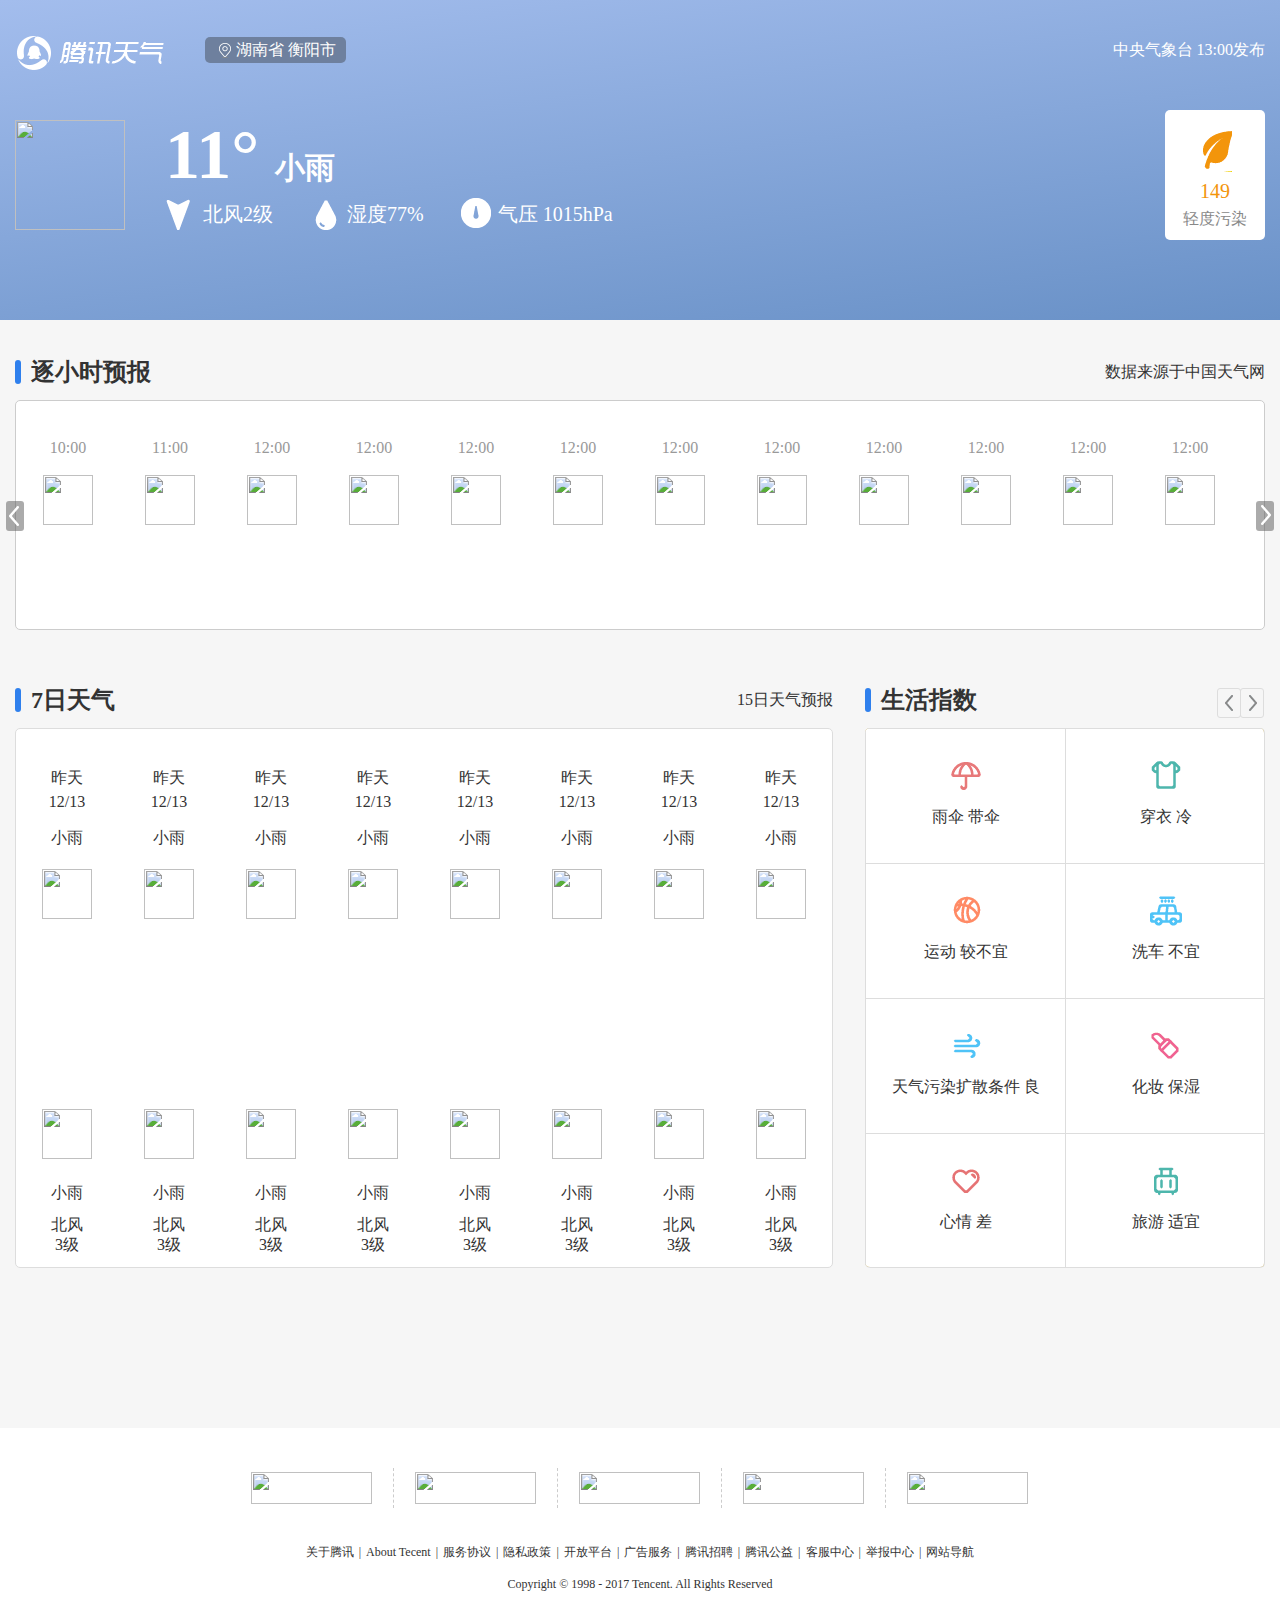
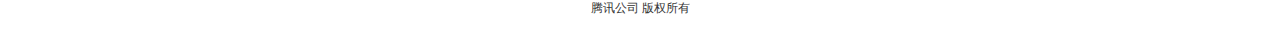
==== index.html @ 6a56a001 "pages" ====
<!DOCTYPE html>
<html lang="en">
<head>
	<meta charset="UTF-8">
	<meta name="viewport" content="width=device-width, initial-scale=1.0, maximum-scale=1.0,minimum-scale=1.0,user-scalable=0" />
	<title>腾讯天气</title>
	<link rel="stylesheet" href="./tecentWeather/css/init.css">
	<link rel="stylesheet" href="./tecentWeather/css/header.css">
	<link rel="stylesheet" href="./tecentWeather/css/container.css">
	<link rel="stylesheet" href="./tecentWeather/css/footer.css">
</head>
<body>
	<div class="header">
		<div class="title">
			<div class="top">
				<h1></h1>
				<!-- 搜索区域 -->
				<div class="search">  
					<i class="local-btn"></i>
					<span class="pro-city-c">湖南省 衡阳市</span>
					<div class="hidden">
						<div class="search-bar">
							<i class="search-btn"></i>
							<input type="text" placeholder="搜索地区/景点">
						</div>
						<div class="more-city">
							<div class="l-m-city">
								<p class="location">衡阳市 <i class="location-btn"></i></p>
								<ul class="hot-city clearfix">
									<li><a href="#" data-province="北京">北京</a></li>
									<li><a href="#" data-province="上海">上海</a></li>
									<li><a href="#" data-province="广东">广州</a></li>
									<li><a href="#" data-province="广东">深圳</a></li>
									<li><a href="#" data-province="天津">天津</a></li>
									<li><a href="#" data-province="陕西">西安</a></li>
									<li><a href="#" data-province="湖北">武汉</a></li>
									<li><a href="#" data-province="四川">成都</a></li>
									<li><a href="#" data-province="河北">石家庄</a></li>
									<li><a href="#" data-province="河南">郑州</a></li>
									<li><a href="#" data-province="黑龙江">哈尔滨</a></li>
									<li><a href="#" data-province="山西">太原</a></li>
									<li><a href="#" data-province="新疆">乌鲁木齐</a></li>
									<li><a href="#" data-province="山东">济南</a></li>
									<li><a href="#" data-province="福建">福州</a></li>
									<li><a href="#" data-province="西藏">日喀则</a></li>
									<li><a href="#" data-province="福建">厦门</a></li>
									<li><a href="#" data-province="山东">青岛</a></li>
									<li><a href="#" data-province="江苏">扬州</a></li>
									<li><a href="#" data-province="安徽">合肥</a></li>
									<li><a href="#" data-province="重庆">重庆</a></li>
									<li><a href="#" data-province="江西">南昌</a></li>
									<li><a href="#" data-province="河北">唐山</a></li>
									<li><a href="#" data-province="浙江">杭州</a></li>
									<li><a href="#" data-province="河北">邢台</a></li>
									<li><a href="#" data-province="辽宁">沈阳</a></li>
									<li><a href="#" data-province="河北">邯郸</a></li>
									<li><a href="#" data-province="云南">昆明</a></li>
								</ul>
							</div>						
							<ul class="c-match"></ul>
						</div>					
					</div>
				</div>
				<div class="origin">中央气象台 13:00发布</div>
			</div>
			<div class="bottom">
				<!-- 天气简介板块 -->
				<div class="weather-short">
					<img src="./images/s-02.png" alt="" width="175" height="175">
					<div class="weather-des">
						<p class="tem-air">
							<span class="temperature">11°</span>
							<span class="air">小雨</span>
						</p>
						<p class="wind-humidity-pressure">
							<span class="wind">
								<i class="wind-btn"></i>
								<span class="word">北风2级</span>
							</span>
							<span class="humidity">
								<i class="humidity-btn"></i>
								<span class="word">湿度77%</span>
							</span>
							<span class="pressure">
								<i class="pressure-btn"></i>
								<span class="word">气压 1015hPa</span>
							</span>
						</p>
					</div>
				</div>
				<!-- 空气质量板块 -->
				<div class="pollute">
					<i class="poll-btn"></i>
					<span class="poll-num">149</span>
					<span class="poll-degree">轻度污染</span>
				</div>
			</div>
		</div>
	</div>
	<div class="container">
		<div class="con">
			<div class="forecast-hours">
				<h2 class="tit">逐小时预报<a href="" class="mes-origin">数据来源于中国天气网</a></h2>
				<div class="wea-show">
					<div class="wrap-forecast-1h">
						<ol class="forecasts">
							<li class="item">
								<p class="txt-time">10:00</p>
								<img src="./images/07.png" alt="">
							</li>
							<li class="item">
								<p class="txt-time">11:00</p>
								<img src="./images/07.png" alt="">
							</li>
							<li class="item">
								<p class="txt-time">12:00</p>
								<img src="./images/07.png" alt="">
							</li>
							<li class="item">
								<p class="txt-time">12:00</p>
								<img src="./images/07.png" alt="">
							</li>
							<li class="item">
								<p class="txt-time">12:00</p>
								<img src="./images/07.png" alt="">
							</li>
							<li class="item">
								<p class="txt-time">12:00</p>
								<img src="./images/07.png" alt="">
							</li>
							<li class="item">
								<p class="txt-time">12:00</p>
								<img src="./images/07.png" alt="">
							</li>

							<li class="item">
								<p class="txt-time">12:00</p>
								<img src="./images/07.png" alt="">
							</li>
							<li class="item">
								<p class="txt-time">12:00</p>
								<img src="./images/07.png" alt="">
							</li>
							<li class="item">
								<p class="txt-time">12:00</p>
								<img src="./images/07.png" alt="">
							</li>
							<li class="item">
								<p class="txt-time">12:00</p>
								<img src="./images/07.png" alt="">
							</li>
							<li class="item">
								<p class="txt-time">12:00</p>
								<img src="./images/07.png" alt="">
							</li>

							<li class="item">
								<p class="txt-time">12:00</p>
								<img src="./images/07.png" alt="">
							</li>
							<li class="item">
								<p class="txt-time">12:00</p>
								<img src="./images/07.png" alt="">
							</li>
							<li class="item">
								<p class="txt-time">12:00</p>
								<img src="./images/07.png" alt="">
							</li>
							<li class="item">
								<p class="txt-time">12:00</p>
								<img src="./images/07.png" alt="">
							</li>
							<li class="item">
								<p class="txt-time">12:00</p>
								<img src="./images/07.png" alt="">
							</li>
							<li class="item">
								<p class="txt-time">12:00</p>
								<img src="./images/07.png" alt="">
							</li>
							<li class="item">
								<p class="txt-time">12:00</p>
								<img src="./images/07.png" alt="">
							</li>
							<li class="item">
								<p class="txt-time">12:00</p>
								<img src="./images/07.png" alt="">
							</li>
							<li class="item">
								<p class="txt-time">12:00</p>
								<img src="./images/07.png" alt="">
							</li>
							<li class="item">
								<p class="txt-time">12:00</p>
								<img src="./images/07.png" alt="">
							</li>
							<li class="item">
								<p class="txt-time">12:00</p>
								<img src="./images/07.png" alt="">
							</li>
							<li class="item">
								<p class="txt-time">12:00</p>
								<img src="./images/07.png" alt="">
							</li>
							<li class="item">
								<p class="txt-time">12:00</p>
								<img src="./images/07.png" alt="">
							</li>
							<li class="item">
								<p class="txt-time">12:00</p>
								<img src="./images/07.png" alt="">
							</li>
							<li class="item">
								<p class="txt-time">12:00</p>
								<img src="./images/07.png" alt="">
							</li>
							<li class="item">
								<p class="txt-time">12:00</p>
								<img src="./images/07.png" alt="">
							</li>
							<li class="item">
								<p class="txt-time">12:00</p>
								<img src="./images/07.png" alt="">
							</li>
							<li class="item">
								<p class="txt-time">12:00</p>
								<img src="./images/07.png" alt="">
							</li>
							<li class="item">
								<p class="txt-time">12:00</p>
								<img src="./images/07.png" alt="">
							</li>
							<li class="item">
								<p class="txt-time">12:00</p>
								<img src="./images/07.png" alt="">
							</li>
							<li class="item">
								<p class="txt-time">12:00</p>
								<img src="./images/07.png" alt="">
							</li>
							<li class="item">
								<p class="txt-time">12:00</p>
								<img src="./images/07.png" alt="">
							</li>
							<li class="item">
								<p class="txt-time">12:00</p>
								<img src="./images/07.png" alt="">
							</li>
							<li class="item">
								<p class="txt-time">12:00</p>
								<img src="./images/07.png" alt="">
							</li>
							<li class="item">
								<p class="txt-time">12:00</p>
								<img src="./images/07.png" alt="">
							</li>
							<li class="item">
								<p class="txt-time">12:00</p>
								<img src="./images/07.png" alt="">
							</li>
							<li class="item">
								<p class="txt-time">12:00</p>
								<img src="./images/07.png" alt="">
							</li>
							<li class="item">
								<p class="txt-time">12:00</p>
								<img src="./images/07.png" alt="">
							</li>
							<li class="item">
								<p class="txt-time">12:00</p>
								<img src="./images/07.png" alt="">
							</li>
							<li class="item">
								<p class="txt-time">12:00</p>
								<img src="./images/07.png" alt="">
							</li>
							<li class="item">
								<p class="txt-time">12:00</p>
								<img src="./images/07.png" alt="">
							</li>
							<li class="item">
								<p class="txt-time">12:00</p>
								<img src="./images/07.png" alt="">
							</li>
							<li class="item">
								<p class="txt-time">12:00</p>
								<img src="./images/07.png" alt="">
							</li>
							<li class="item">
								<p class="txt-time">12:00</p>
								<img src="./images/07.png" alt="">
							</li>
							<li class="item">
								<p class="txt-time">12:00</p>
								<img src="./images/07.png" alt="">
							</li>
							<li class="item">
								<p class="txt-time">12:00</p>
								<img src="./images/07.png" alt="">
							</li>
						</ol>
						<canvas height="100" width="4896"></canvas>
					</div>
				</div>
				<span class="left-btn"></span>
				<span class="right-btn"></span>
			</div>
			<div class="weather-live">
				<div class="seven-wea">
					<h2 class="tit">7日天气<a href="" class="fifteen-forecast">15日天气预报</a></h2>
					<ol class="seven-rep">
						<li class="item">
							<div class="day-time">
								<p class="day">昨天</p>
								<p class="date">12/13</p>
								<p class="s-weather">小雨</p>
								<img src="./images/07.png" alt="">
							</div>
							<div class="night-time">
								<img src="./images/07.png" alt="">
								<p class="s-weather">小雨</p>
								<p class="wind-direc">北风</p>
								<p class="level">3级</p>
							</div>
						</li>
						<li class="item">
							<div class="day-time">
								<p class="day">昨天</p>
								<p class="date">12/13</p>
								<p class="s-weather">小雨</p>
								<img src="./images/07.png" alt="">
							</div>
							<div class="night-time">
								<img src="./images/07.png" alt="">
								<p class="s-weather">小雨</p>
								<p class="wind-direc">北风</p>
								<p class="level">3级</p>
							</div>
						</li>
						<li class="item">
							<div class="day-time">
								<p class="day">昨天</p>
								<p class="date">12/13</p>
								<p class="s-weather">小雨</p>
								<img src="./images/07.png" alt="">
							</div>
							<div class="night-time">
								<img src="./images/07.png" alt="">
								<p class="s-weather">小雨</p>
								<p class="wind-direc">北风</p>
								<p class="level">3级</p>
							</div>
						</li>
						<li class="item">
							<div class="day-time">
								<p class="day">昨天</p>
								<p class="date">12/13</p>
								<p class="s-weather">小雨</p>
								<img src="./images/07.png" alt="">
							</div>
							<div class="night-time">
								<img src="./images/07.png" alt="">
								<p class="s-weather">小雨</p>
								<p class="wind-direc">北风</p>
								<p class="level">3级</p>
							</div>
						</li>

						<li class="item">
							<div class="day-time">
								<p class="day">昨天</p>
								<p class="date">12/13</p>
								<p class="s-weather">小雨</p>
								<img src="./images/07.png" alt="">
							</div>
							<div class="night-time">
								<img src="./images/07.png" alt="">
								<p class="s-weather">小雨</p>
								<p class="wind-direc">北风</p>
								<p class="level">3级</p>
							</div>
						</li>
						<li class="item">
							<div class="day-time">
								<p class="day">昨天</p>
								<p class="date">12/13</p>
								<p class="s-weather">小雨</p>
								<img src="./images/07.png" alt="">
							</div>
							<div class="night-time">
								<img src="./images/07.png" alt="">
								<p class="s-weather">小雨</p>
								<p class="wind-direc">北风</p>
								<p class="level">3级</p>
							</div>
						</li>
						<li class="item">
							<div class="day-time">
								<p class="day">昨天</p>
								<p class="date">12/13</p>
								<p class="s-weather">小雨</p>
								<img src="./images/07.png" alt="">
							</div>
							<div class="night-time">
								<img src="./images/07.png" alt="">
								<p class="s-weather">小雨</p>
								<p class="wind-direc">北风</p>
								<p class="level">3级</p>
							</div>
						</li>
						<li class="item">
							<div class="day-time">
								<p class="day">昨天</p>
								<p class="date">12/13</p>
								<p class="s-weather">小雨</p>
								<img src="./images/07.png" alt="">
							</div>
							<div class="night-time">
								<img src="./images/07.png" alt="">
								<p class="s-weather">小雨</p>
								<p class="wind-direc">北风</p>
								<p class="level">3级</p>
							</div>
						</li>
					</ol>
					<canvas width="816" height="190"></canvas>	
				</div>
				<div class="live-index">
					<h2 class="tit">生活指数<span href="" class="r-btn"></span><span href="" class="l-btn"></span></h2>
					<div class="live-show">
						<ul>
							<li class="item">
								<div class="liv-in">
									<i class="umbrella"></i>
									<p>雨伞 带伞</p>
									<div class="detail">有降水，请带上雨伞，如果你喜欢雨中漫步，享受大自然给予的温馨和快乐，在短时间外出可收起雨伞。</div>
								</div>
							</li>
							<li class="item">
								<div class="liv-in">
									<i class="clothes"></i>
									<p>穿衣 冷</p>
									<div class="detail">天气冷，建议着棉服、羽绒服、皮夹克加羊毛衫等冬季服装。年老体弱者宜着厚棉衣、冬大衣或厚羽绒服。</div>
								</div>
							</li>
							<li class="item">
								<div class="liv-in">
									<i class="sunscreen"></i>
									<p>防晒 弱</p>
									<div class="detail">属弱紫外辐射天气，长期在户外，建议涂擦SPF在8-12之间的防晒护肤品。</div>
								</div>
							</li>
							<li class="item">
								<div class="liv-in">
									<i class="cold"></i>
									<p>感冒 极易发</p>
									<div class="detail">天气寒冷，昼夜温差极大且空气湿度较大，易发生感冒，请注意适当增减衣服，加强自我防护避免感冒。</div>
								</div>
							</li>
							<li class="item">
								<div class="liv-in">
									<i class="sports"></i>
									<p>运动 较不宜</p>
									<div class="detail">有降水，推荐您在室内进行健身休闲运动；若坚持户外运动，须注意保暖并携带雨具。</div>
								</div>
							</li>
							<li class="item">
								<div class="liv-in">
									<i class="carwash"></i>
									<p>洗车 不宜</p>
									<div class="detail">不宜洗车，未来24小时内有雨，如果在此期间洗车，雨水和路上的泥水可能会再次弄脏您的爱车。</div>
								</div>
							</li>
							<li class="item">
								<div class="liv-in">
									<i class="fish"></i>
									<p>钓鱼 不宜</p>
									<div class="detail">天气不好，不适合垂钓。</div>
								</div>
							</li>
							<li class="item">
								<div class="liv-in">
									<i class="traffic"></i>
									<p>交通 良好</p>
									<div class="detail">有降水，能见度不太好且路面潮湿，不适宜高速行驶，司机应更加集中注意力，小心驾驶。</div>
								</div>
							</li>
							<li class="item">
								<div class="liv-in">
									<i class="diffusion"></i>
									<p>天气污染扩散条件 良</p>
									<div class="detail">气象条件有利于空气污染物稀释、扩散和清除，可在室外正常活动。</div>
								</div>
							</li>

							<li class="item">
								<div class="liv-in">
									<i class="makeup"></i>
									<p>化妆 保湿</p>
									<div class="detail">皮肤易缺水，用润唇膏后再抹口红，用保湿型霜类化妆品。</div>
								</div>
							</li>
							<li class="item">
								<div class="liv-in">
									<i class="heatstroke"></i>
									<p>中暑 无</p>
									<div class="detail">温度不高，其他各项气象条件适宜，中暑机率极低。</div>
								</div>
							</li>
							<li class="item">
								<div class="liv-in">
									<i class="comfort"></i>
									<p>舒适度 较不舒适</p>
									<div class="detail">白天会有降雨发生，且天气较凉，您会感觉偏冷，不很舒适，请注意添加衣物。</div>
								</div>
							</li>
							<li class="item">
								<div class="liv-in">
									<i class="mood"></i>
									<p>心情 差</p>
									<div class="detail">天气阴冷有降水，湿嗒塔的环境让人的心情难以开朗，此时呆在暖和的房子里，可以感受到暖暖的温馨在周围的空气里漾开来。</div>
								</div>
							</li>
							<li class="item">
								<div class="liv-in">
									<i class="tourism"></i>
									<p>旅游 适宜</p>
									<div class="detail">稍凉，但是有较弱降水和微风作伴，会给您的旅行带来意想不到的景象，适宜旅游，可不要错过机会呦！</div>
								</div>
							</li>
							<li class="item">
								<div class="liv-in">
									<i class="ultraviolet"></i>
									<p>紫外线强度 最弱</p>
									<div class="detail">属弱紫外线辐射天气，无需特别防护。若长期在户外，建议涂擦SPF在8-12之间的防晒护肤品。</div>
								</div>
							</li>
							<li class="item">
								<div class="liv-in">
									<i class="allergy"></i>
									<p>过敏 极不易发</p>
									<div class="detail">天气条件极不易诱发过敏，有降水，出行注意携带雨具。</div>
								</div>
							</li>
						</ul>
					</div>
					
				</div>
			</div>
			<div class="update-feedback">
				<img src="./images/feedback-a703892efa.png" alt="">
			</div>
		</div>
	</div>
	<div class="footer">
		<div class="message">
			<ul class="support">
				<li class="item">
					<img src="./images/sponsor1-9995ec582a.png" alt="">
				</li>
				<li class="item">
					<img src="./images/sponsor2-1e7aa703d7.png" alt="">
				</li>
				<li class="item">
					<img src="./images/sponsor3-eaa2980919.png" alt="">
				</li>
				<li class="item">
					<img src="./images/sponsor4-b5fe793632.png" alt="">
				</li>
				<li class="item">
					<img src="./images/sponsor5-dae19b0eaa.png" alt="">
				</li>
			</ul>
			<ul class="about-tecent clearfix">
				<li><a href="">关于腾讯</a>|</li>
				<li><a href="">About Tecent</a>|</li>
				<li><a href="">服务协议</a>|</li>
				<li><a href="">隐私政策</a>|</li>
				<li><a href="">开放平台</a>|</li>
				<li><a href="">广告服务</a>|</li>
				<li><a href="">腾讯招聘</a>|</li>
				<li><a href="">腾讯公益</a>|</li>
				<li><a href="">客服中心</a>|</li>
				<li><a href="">举报中心</a>|</li>
				<li><a href="">网站导航</a></li>
			</ul>
			<p>Copyright © 1998 - 2017 Tencent. All Rights Reserved</p>
			<p>
				<a href="">腾讯公司</a>
				<a href="">版权所有</a>
			</p>
		</div>
	</div>
	<script src="./tecentWeather/js/tool.js"></script>
	<script src="./tecentWeather/js/getData.js"></script>
	<script src="./tecentWeather/js/renderWeatherData.js"></script>
	<script src="./tecentWeather/js/renderWeatherIntro.js"></script>
	<script src="./tecentWeather/js/renderWeatherForHours.js"></script>
	<script src="./tecentWeather/js/renderWeatherForDay.js"></script>
	<script src="./tecentWeather/js/renderWeatherLives.js"></script>
	<script src="./tecentWeather/js/HoursSlide.js"></script>
	<script src="./tecentWeather/js/renderCityList.js"></script>
	<script src="./tecentWeather/js/renderTemperatureLine.js"></script>
	<script src="./tecentWeather/js/index.js"></script>
	
	
</body>
</html>
---- tecentWeather/css/init.css ----
@charset "UTF-8";
body, ul, li, ol, h1, h2, h3, h4, h5, h6, p, form, button, input, img {
	margin: 0;
	padding: 0;
}
body {
	font: 12px/18px Simsun,Helvetica,Arial,sans-serif;
	background-color: #f6f6f6;
	color: #333;
}
* {
	font-family: "Microsoft YaHei";
}
ul, ol {
	list-style: none;
}
a {
	text-decoration: none;
	color: inherit;
}
img {
	border: none;
}
.clearfix:after {
	content: "";
	display: block;
	clear: both;
}
---- tecentWeather/css/header.css ----
@charset "UTF-8";
.header {
	min-width: 1250px;
	height: 320px;
	box-sizing: border-box;
	padding: 30px 0;
	background-color: #6991c7;
	background-image: -webkit-linear-gradient(97deg,#6991c7,#a3bded);
}
.header .top {
	height: 40px;
}

/*--顶部logo搜索板块样式开始--*/
.top h1,
.top .search {
	float: left;
}
.top h1 {
	width: 150px;
	height: 100%;
	background: url(../images/sprite-926fe8b98d.png) -118px 6px no-repeat;
}
.top .search,
.top .origin {
	height: 16px;
	margin: 7px 0;
	padding: 5px 0;
	line-height: 16px;
	color: #fff;
	text-align: center;
}
.top .search {
	position: relative;
	padding: 5px 10px;
	margin-left: 40px;
	border-radius: 5px;
	background-color: rgb(110,128,158);
	cursor: pointer;
	font-size: 0px;
}
.top .search .local-btn {
	width: 16px;
	height: 100%;
	display: inline-block;
	background: url(../images/sprite-926fe8b98d.png) -252px -33px no-repeat;
	vertical-align: top;
}
.top .search > span {
	font-size: 16px;
	padding-left: 5px;
}
/*.top .search:hover .hidden {
	display: block;
}*/
.top .search .hidden {
	display: none;
	position: absolute;
	left: 0;
	top: -7px;
	width: 325px;
	max-height: 245px;
	box-sizing: border-box;
	padding: 3px 0 3px 15px;
	border-radius: 5px;
	background: #fff;
}
.search .hidden .search-bar {
	position: relative;
	height: 30px;
	border-bottom: 1px solid #ccc;
}
.hidden .search-bar .search-btn {
	position: absolute;
	left: 3px;
	top: 9px;
	width: 13px;
	height: 14px;
	background: url(../images/sprite-926fe8b98d.png) -120px -102px no-repeat;
}
.hidden .search-bar input {
	width: 100%;
	height: 100%;
	border: none;
	outline: none;
	font-size: 16px;
	text-indent: 24px;
	vertical-align: top;
}
.hidden .more-city {
	width: 310px;
	max-height: 209px;
	box-sizing: border-box;
	padding: 5px 10px;
	color: #888;
	font-size: 16px;
	overflow-y: auto;
}
.hidden .more-city .location {
	height: 16px;
	margin: 4px 0;
	text-align: left;
}
.more-city .location .location-btn {
	display: inline-block;
	width: 12px;
	height: 14px;
	background: url(../images/sprite-926fe8b98d.png) -256px -48px no-repeat;
}
.more-city .hot-city li {
	float: left;
	padding: 5px 0 4px 0;
	text-align: left;
}
.more-city .c-match li {
	height: 26px;
	line-height: 26px;
	font-size: 14px;
	text-align: left;
}
.hot-city li a {
	display: block;
	height: 16px;
	width: 72px;
}
.hot-city li a:hover,
.more-city .c-match li span {
	color: rgb(107,149,244);
}
.top .origin {
	float: right;
	font-size: 16px;	
}
.header .bottom {
	height: 130px;
	margin-top: 40px;
}
/*--顶部logo搜索板块样式结束--*/
/*--天气状况描述板块样式开始--*/
.bottom .weather-short {
	float: left;
	height: 100%;
}
.bottom .weather-short img,
.bottom .weather-short .weather-des {
	height: 110px;
	margin: 10px 0;
	color: #fff;
}
.bottom .weather-short img {
	float: left;
	width: 110px;
	margin-right: 40px;
}
.bottom .weather-short .weather-des {
	display: inline-block;
	/*width: 470px;*/
	font-size: 0;
}
.weather-des .tem-air {
	height: 70px;
	font-weight: bold;
}
.tem-air .temperature {
	display: inline-block;
	height: 70px;
	line-height: 70px;
	font-size: 70px;
}
.tem-air .air {
	font-size: 30px;
	margin-left: 16px;
}
.weather-des .wind-humidity-pressure {
	height: 32px;
	margin-top: 8px;
}
.wind-humidity-pressure span + span {
	margin-left: 36px;
}
.wind-humidity-pressure span {
	display: inline-block;
}
.wind-humidity-pressure .wind .wind-btn,
.wind-humidity-pressure .humidity .humidity-btn,
.wind-humidity-pressure .pressure .pressure-btn {
	display: inline-block;
	height: 32px;
	width: 32px;
	margin-right: 6px;
	background: url(../images/sprite-926fe8b98d.png) -207px -119px no-repeat;
}
.wind-humidity-pressure .humidity .humidity-btn {
	background-position: -64px -153px;
}
.wind-humidity-pressure .pressure .pressure-btn {
	background-position: -97px -155px;
}
.weather-des .word {
	height: 32px;
	font-size: 20px;
	line-height: 32px;
	vertical-align: top;
}
.bottom .pollute {
	float: right;
	width: 64px;
	height: 100px;
	padding: 15px 18px;
	border-radius: 5px;
	background: #fff;
	font-size: 0;
}
.pollute .poll-btn,
.pollute .poll-num,
.pollute .poll-degree{
	display: block;
}
.pollute .poll-btn {
	width: 34px;
	height: 42px;
	margin: auto;
	margin-top: 5px;
	background: url(../images/sprite-926fe8b98d.png) -80px 0 no-repeat;
}
.pollute .poll-num {
	margin: 10px 0;
	color: rgb(243,149,11);
	font-size: 20px;
	text-align: center;
}
.pollute .poll-degree {
	font-size: 16px;
	color: #888;
	text-align: center;
}
/*--天气状况描述板块样式结束--*/
.header .title,
.container .con,
.footer .message {
	width: 1250px;
	height: 100%;
	margin: 0 auto;
}
/*.footer .message {
	background: #fa6;
}*/
---- tecentWeather/css/container.css ----
@charset "utf-8";
.container{
	margin-top: 40px;
}
/*.container {
	height: 1000px;
}*/
.con .forecast-hours {
	position: relative;
	height: 288px;
	/*background: blue;*/
}
.forecast-hours .tit,
.seven-wea .tit,
.live-index .tit {
	height: 24px;
	margin-bottom: 16px;
	line-height: 24px;
	font-size: 24px;
}
.forecast-hours .tit:before,
.seven-wea .tit:before,
.live-index .tit:before {
	content: "";
	display: inline-block;
	width: 6px;
	height: 100%;
	margin-right: 10px;
	border-radius: 3px;
	background-color: rgb(47, 128, 237);
	vertical-align: top;
}
.forecast-hours .mes-origin,
.seven-wea .tit .fifteen-forecast {
	float: right;
	font-size: 16px;
	font-weight: normal;
}
.forecast-hours .wea-show {
	position: relative;
	width: 100%;
	height: 230px;
	box-sizing: border-box;
	border-radius: 5px;
	border: 1px solid #ccc;
	background: #fff;
	overflow: hidden;
}
.wea-show .wrap-forecast-1h {
	position: absolute;
	left: 0;
	top: 0;
	transition: left 2s;
}
.wea-show .forecasts {
	width: 4896px;
	height: 88px;
	padding-top: 38px;
	transition: left 2s;
}
.wea-show canvas {
	/*background: linear-gradient(to right, #15f, #ac6, #888, #98f);*/
}
.forecasts .item {
	float: left;
	width: 100px;
	height: 86px;
	padding-left: 2px;
	/*background: #a83;*/
	text-align: center;
}
.forecasts .item p {
	
}
.forecasts .item img {
	display: block;
	width: 50px;
	height: 50px;
	margin: 18px auto;
}
.forecasts .item p:first-of-type {
	height: 18px;
	line-height: 18px;
	font-size: 16px;
	color: #999;
}
.forecasts .item .degree {
	height: 24px;
	line-height: 24px;
	/*font-weight: bold;*/
	font-size: 20px;
}
.forecast-hours > span {
	position: absolute;
	top: 50%;
	width: 18px;
	height: 30px;
	background: rgba(88,88,88,0.5) url(../images/sprite-926fe8b98d.png) -133px -185px no-repeat;
	border-radius: 3px;
	cursor: pointer;
}
.forecast-hours > span:hover {
	background-color: rgba(88,88,88,0.8);
}
.forecast-hours .left-btn {
	left: 0;
	transform: translate(-50%, calc(-50% + 12px));
}
.forecast-hours .right-btn {
	right: 0;
	transform: translate(50%, calc(-50% + 12px));
	background-position: -237px -120px;
}
.con .weather-live {
	margin-top: 40px;
	height: 580px;
}
.weather-live .seven-wea,
.weather-live .live-index {
	height: 100%;
	box-sizing: border-box;
	/*border: 1px solid #ccc;*/
}
.weather-live .seven-wea {
	position: relative;
	float: left;
	width: 818px;
}
.seven-wea .seven-rep {
	width: 100%;
	height: 540px;
	box-sizing: border-box;
	border: 1px solid #ddd;
	/*padding: 0 6px;*/
	border-radius: 5px;
	background: #fff;
}
.seven-wea canvas {
	position: absolute;
	bottom: 160px;	
	/*background: linear-gradient(to right, #38f, #ace, #06c);*/
}
.seven-rep li {
	float: left;
	height: 100%;
	width: 102px;
	box-sizing: border-box;
	padding-top: 40px;
	text-align: center;
	font-size: 16px;
}
.seven-rep li p {
	height: 24px;
}
.seven-rep li div p.temperature {
	height: 50px;
	line-height: 50px;
	font-size: 22px;
}
.seven-rep li .s-weather {
	height: 40px;
	margin-top: 12px;
}
.seven-rep li img {
	display: block;
	width: 50px;
	height: 50px;
	margin: auto;
}
.seven-rep .night-time {
	margin-top: 190px;
	/*margin-top: 90px;*/
}
.seven-rep li .night-time p {
	height: 20px;
}
.seven-rep li .night-time .s-weather {
	margin: 25px 0 12px;
}
.weather-live .live-index {
	position: relative;
	float: right;
	width: 400px;
}
.live-index .tit span {
	float: right;
	width: 22px;
	height: 28px;
	border-radius: 3px;
	border: 1px solid #ddd;
	cursor: pointer;
	background: url(../images/sprite-926fe8b98d.png) no-repeat;
}
.live-index .tit span:hover {
	background-color: rgb(239,239,239);
}
.live-index .tit .r-btn {
	position: relative;
	left: -1px;
	background-position: -172px -186px;
}
.live-index .tit .l-btn {
	background-position: -149px -186px;
}
.live-index .live-show {
	position: relative;
	height: 540px;
	background: #fff;
	border-radius: 5px;
	box-sizing: border-box;
	border-right: 1px solid #ddd;
	border-bottom: 1px solid #ddd;
	overflow: hidden;
}
.live-index .live-show ul {
	position: absolute;
	top: 0;
	left: 0;
	width: 800px;
	height: 100%;
	background: #a82;
	transition: left 1s;
}
.live-show ul li {
	position: relative;
	float: left;
	width: 200px;
	height: 135px;
	box-sizing: border-box;
	padding-top: 30px;
	border-top: 1px solid #ddd;
	border-left: 1px solid #ddd;
	background: #fff;
	overflow: hidden;
}
.live-show ul li .liv-in {
	position: absolute;
	top: 0px;
	display: block;
	width: 100%;
	height: 200%;
	transition: top 0.5s;
}
.live-show ul li:hover .liv-in {
	top: -133px;
}
.live-show li i {
	display: block;
	width: 34px;
	height: 34px;
	margin: 30px auto 15px;
	background: url(../images/sprite-926fe8b98d.png) no-repeat;
}
.live-show li p {
	font-size: 16px;
	text-align: center;
}
.live-show li .detail {
	position: absolute;
	display: flex;
	align-items: center;
	bottom: 0;
	height: 50%;
	padding: 0 16px;
	font-size: 13px;
	text-align: center;
}
.live-show li .umbrella {
	background-position: -154px -68px;
}
.live-show li .clothes {
	background-position: -40px -81px;
}
.live-show li .sunscreen {
	background-position: -222px -68px;
}
.live-show li .cold {
	background-position: -75px -81px;
}
.live-show li .sports {
	background-position: 1px -121px;
}
.live-show li .carwash {
	background-position: -34px -120px;
}
.live-show li .fish {
	background-position: -68px -119px;
}
.live-show li .traffic {
	background-position: -102px -120px;
}
.live-show li .diffusion {
	background-position: -135px -120px;
}
.live-show li .makeup {
	background-position: -171px -120px;
}
.live-show li .heatstroke {
	background-position: -121px -68px;
}
.live-show li .comfort {
	background-position: -222px -34px;
}
.live-show li .mood {
	background-position: -188px -34px;
}
.live-show li .tourism {
	background-position: -154px -34px;
}
.live-show li .ultraviolet {
	background-position: -120px -34px;
}
.live-show li .allergy {
	background-position: -188px -72px;
}
.live-index .control {
	position: absolute;
	left: 50%;
	bottom: -12px;
	/*width: 50px;
	height: 4px;*/
	transform: translate(-50%);
}
.control span {
	float: left;
	width: 20px;
	height: 4px;
	background-color: rgb(205,205,205);
	cursor: pointer;
}
.control span:hover {
	background-color: rgb(148,148,148);
}
.control span + span {
	margin-left: 12px;
}
.con .update-feedback {
	height: 90px;
	margin: 40px 0 30px;
}
.update-feedback img {
	float: right;
	height: 90px;
	cursor: pointer;
}
---- tecentWeather/css/footer.css ----
@charset "UTF-8";
.footer {
	height: 180px;
	padding-top: 40px;
	background: #fff;

	text-align: center;
}
.footer .support {
	width: 820px;
	height: 40px;
	margin: 0 auto 32px;
}
.support li {
	float: left;
	padding: 4px 21px;
}
.support li img {
	display: block;
	width: 121px;
	height: 32px;
}
.support li + li {
	border-left: 1px dashed #ccc;
}
.footer .about-tecent {
	display: inline-block;
}
.about-tecent li {
	float: left;
}
.about-tecent li a {
	padding: 0 5px;
	line-height: 24px;
}
.message  a:hover {
	text-decoration: underline;
	color: rgb(189,10,1);
}
.footer .message p {
	margin-top: 6px;
}
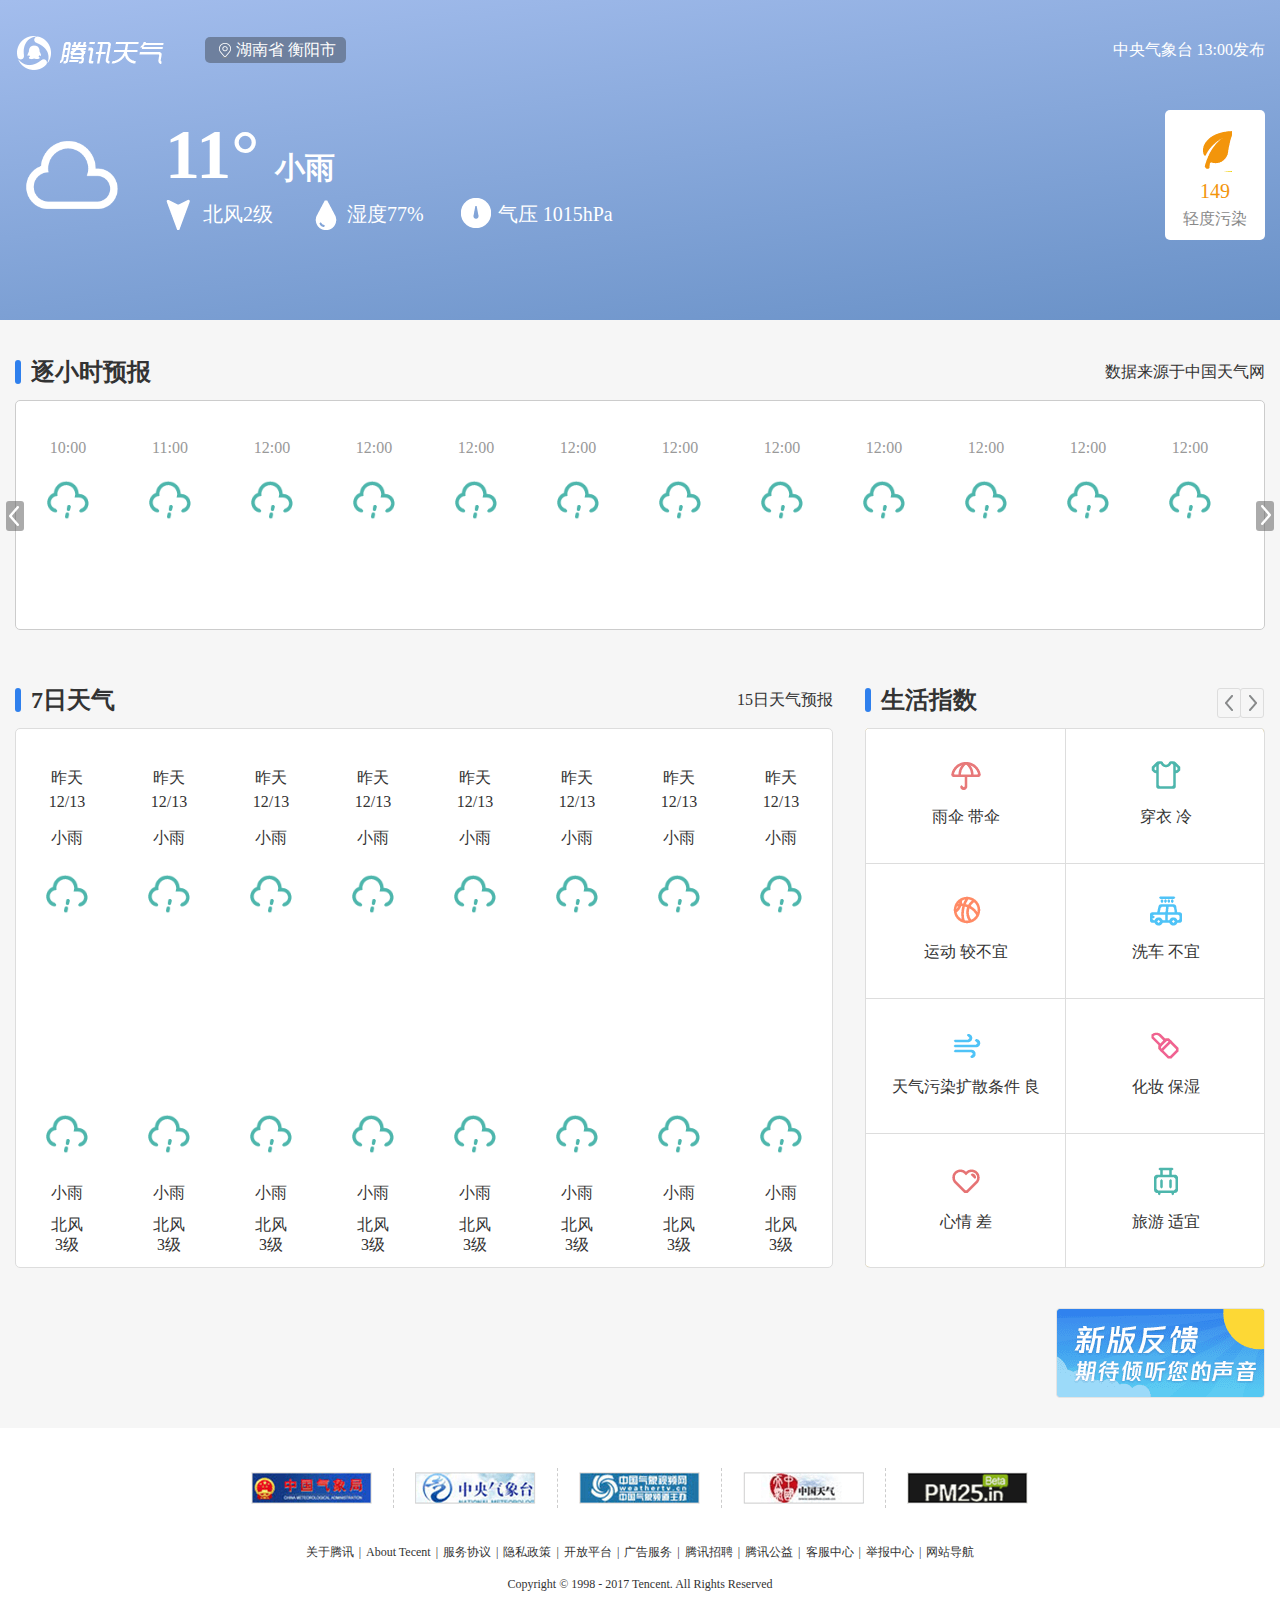
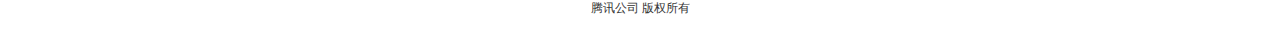
==== commit 40676262: "pages" ====
--- a/index.html
+++ b/index.html
@@ -4,10 +4,10 @@
 	<meta charset="UTF-8">
 	<meta name="viewport" content="width=device-width, initial-scale=1.0, maximum-scale=1.0,minimum-scale=1.0,user-scalable=0" />
 	<title>腾讯天气</title>
-	<link rel="stylesheet" href="./tecentWeather/css/init.css">
-	<link rel="stylesheet" href="./tecentWeather/css/header.css">
-	<link rel="stylesheet" href="./tecentWeather/css/container.css">
-	<link rel="stylesheet" href="./tecentWeather/css/footer.css">
+	<link rel="stylesheet" href="./css/init.css">
+	<link rel="stylesheet" href="./css/header.css">
+	<link rel="stylesheet" href="./css/container.css">
+	<link rel="stylesheet" href="./css/footer.css">
 </head>
 <body>
 	<div class="header">
@@ -591,17 +591,17 @@
 			</p>
 		</div>
 	</div>
-	<script src="./tecentWeather/js/tool.js"></script>
-	<script src="./tecentWeather/js/getData.js"></script>
-	<script src="./tecentWeather/js/renderWeatherData.js"></script>
-	<script src="./tecentWeather/js/renderWeatherIntro.js"></script>
-	<script src="./tecentWeather/js/renderWeatherForHours.js"></script>
-	<script src="./tecentWeather/js/renderWeatherForDay.js"></script>
-	<script src="./tecentWeather/js/renderWeatherLives.js"></script>
-	<script src="./tecentWeather/js/HoursSlide.js"></script>
-	<script src="./tecentWeather/js/renderCityList.js"></script>
-	<script src="./tecentWeather/js/renderTemperatureLine.js"></script>
-	<script src="./tecentWeather/js/index.js"></script>
+	<script src="./js/tool.js"></script>
+	<script src="./js/getData.js"></script>
+	<script src="./js/renderCityList.js"></script>
+	<script src="./js/renderWeatherData.js"></script>
+	<script src="./js/renderWeatherIntro.js"></script>
+	<script src="./js/renderWeatherForHours.js"></script>
+	<script src="./js/renderWeatherForDay.js"></script>
+	<script src="./js/renderWeatherLives.js"></script>
+	<script src="./js/HoursSlide.js"></script>
+	<script src="./js/renderTemperatureLine.js"></script>
+	<script src="./js/index.js"></script>
 	
 	
 </body>
--- a/css/init.css
+++ b/css/init.css
@@ -0,0 +1,28 @@
+@charset "UTF-8";
+body, ul, li, ol, h1, h2, h3, h4, h5, h6, p, form, button, input, img {
+	margin: 0;
+	padding: 0;
+}
+body {
+	font: 12px/18px Simsun,Helvetica,Arial,sans-serif;
+	background-color: #f6f6f6;
+	color: #333;
+}
+* {
+	font-family: "Microsoft YaHei";
+}
+ul, ol {
+	list-style: none;
+}
+a {
+	text-decoration: none;
+	color: inherit;
+}
+img {
+	border: none;
+}
+.clearfix:after {
+	content: "";
+	display: block;
+	clear: both;
+}--- a/css/header.css
+++ b/css/header.css
@@ -0,0 +1,248 @@
+@charset "UTF-8";
+.header {
+	min-width: 1250px;
+	height: 320px;
+	box-sizing: border-box;
+	padding: 30px 0;
+	background-color: #6991c7;
+	background-image: -webkit-linear-gradient(97deg,#6991c7,#a3bded);
+}
+.header .top {
+	height: 40px;
+}
+
+/*--顶部logo搜索板块样式开始--*/
+.top h1,
+.top .search {
+	float: left;
+}
+.top h1 {
+	width: 150px;
+	height: 100%;
+	background: url(../images/sprite-926fe8b98d.png) -118px 6px no-repeat;
+}
+.top .search,
+.top .origin {
+	height: 16px;
+	margin: 7px 0;
+	padding: 5px 0;
+	line-height: 16px;
+	color: #fff;
+	text-align: center;
+}
+.top .search {
+	position: relative;
+	padding: 5px 10px;
+	margin-left: 40px;
+	border-radius: 5px;
+	background-color: rgb(110,128,158);
+	cursor: pointer;
+	font-size: 0px;
+}
+.top .search .local-btn {
+	width: 16px;
+	height: 100%;
+	display: inline-block;
+	background: url(../images/sprite-926fe8b98d.png) -252px -33px no-repeat;
+	vertical-align: top;
+}
+.top .search > span {
+	font-size: 16px;
+	padding-left: 5px;
+}
+/*.top .search:hover .hidden {
+	display: block;
+}*/
+.top .search .hidden {
+	display: none;
+	position: absolute;
+	left: 0;
+	top: -7px;
+	width: 325px;
+	max-height: 245px;
+	box-sizing: border-box;
+	padding: 3px 0 3px 15px;
+	border-radius: 5px;
+	background: #fff;
+}
+.search .hidden .search-bar {
+	position: relative;
+	height: 30px;
+	border-bottom: 1px solid #ccc;
+}
+.hidden .search-bar .search-btn {
+	position: absolute;
+	left: 3px;
+	top: 9px;
+	width: 13px;
+	height: 14px;
+	background: url(../images/sprite-926fe8b98d.png) -120px -102px no-repeat;
+}
+.hidden .search-bar input {
+	width: 100%;
+	height: 100%;
+	border: none;
+	outline: none;
+	font-size: 16px;
+	text-indent: 24px;
+	vertical-align: top;
+}
+.hidden .more-city {
+	width: 310px;
+	max-height: 209px;
+	box-sizing: border-box;
+	padding: 5px 10px;
+	color: #888;
+	font-size: 16px;
+	overflow-y: auto;
+}
+.hidden .more-city .location {
+	height: 16px;
+	margin: 4px 0;
+	text-align: left;
+}
+.more-city .location .location-btn {
+	display: inline-block;
+	width: 12px;
+	height: 14px;
+	background: url(../images/sprite-926fe8b98d.png) -256px -48px no-repeat;
+}
+.more-city .hot-city li {
+	float: left;
+	padding: 5px 0 4px 0;
+	text-align: left;
+}
+.more-city .c-match li {
+	height: 26px;
+	line-height: 26px;
+	font-size: 14px;
+	text-align: left;
+}
+.hot-city li a {
+	display: block;
+	height: 16px;
+	width: 72px;
+}
+.hot-city li a:hover,
+.more-city .c-match li span {
+	color: rgb(107,149,244);
+}
+.top .origin {
+	float: right;
+	font-size: 16px;	
+}
+.header .bottom {
+	height: 130px;
+	margin-top: 40px;
+}
+/*--顶部logo搜索板块样式结束--*/
+/*--天气状况描述板块样式开始--*/
+.bottom .weather-short {
+	float: left;
+	height: 100%;
+}
+.bottom .weather-short img,
+.bottom .weather-short .weather-des {
+	height: 110px;
+	margin: 10px 0;
+	color: #fff;
+}
+.bottom .weather-short img {
+	float: left;
+	width: 110px;
+	margin-right: 40px;
+}
+.bottom .weather-short .weather-des {
+	display: inline-block;
+	/*width: 470px;*/
+	font-size: 0;
+}
+.weather-des .tem-air {
+	height: 70px;
+	font-weight: bold;
+}
+.tem-air .temperature {
+	display: inline-block;
+	height: 70px;
+	line-height: 70px;
+	font-size: 70px;
+}
+.tem-air .air {
+	font-size: 30px;
+	margin-left: 16px;
+}
+.weather-des .wind-humidity-pressure {
+	height: 32px;
+	margin-top: 8px;
+}
+.wind-humidity-pressure span + span {
+	margin-left: 36px;
+}
+.wind-humidity-pressure span {
+	display: inline-block;
+}
+.wind-humidity-pressure .wind .wind-btn,
+.wind-humidity-pressure .humidity .humidity-btn,
+.wind-humidity-pressure .pressure .pressure-btn {
+	display: inline-block;
+	height: 32px;
+	width: 32px;
+	margin-right: 6px;
+	background: url(../images/sprite-926fe8b98d.png) -207px -119px no-repeat;
+}
+.wind-humidity-pressure .humidity .humidity-btn {
+	background-position: -64px -153px;
+}
+.wind-humidity-pressure .pressure .pressure-btn {
+	background-position: -97px -155px;
+}
+.weather-des .word {
+	height: 32px;
+	font-size: 20px;
+	line-height: 32px;
+	vertical-align: top;
+}
+.bottom .pollute {
+	float: right;
+	width: 64px;
+	height: 100px;
+	padding: 15px 18px;
+	border-radius: 5px;
+	background: #fff;
+	font-size: 0;
+}
+.pollute .poll-btn,
+.pollute .poll-num,
+.pollute .poll-degree{
+	display: block;
+}
+.pollute .poll-btn {
+	width: 34px;
+	height: 42px;
+	margin: auto;
+	margin-top: 5px;
+	background: url(../images/sprite-926fe8b98d.png) -80px 0 no-repeat;
+}
+.pollute .poll-num {
+	margin: 10px 0;
+	color: rgb(243,149,11);
+	font-size: 20px;
+	text-align: center;
+}
+.pollute .poll-degree {
+	font-size: 16px;
+	color: #888;
+	text-align: center;
+}
+/*--天气状况描述板块样式结束--*/
+.header .title,
+.container .con,
+.footer .message {
+	width: 1250px;
+	height: 100%;
+	margin: 0 auto;
+}
+/*.footer .message {
+	background: #fa6;
+}*/
+
--- a/css/container.css
+++ b/css/container.css
@@ -0,0 +1,345 @@
+@charset "utf-8";
+.container{
+	margin-top: 40px;
+}
+/*.container {
+	height: 1000px;
+}*/
+.con .forecast-hours {
+	position: relative;
+	height: 288px;
+	/*background: blue;*/
+}
+.forecast-hours .tit,
+.seven-wea .tit,
+.live-index .tit {
+	height: 24px;
+	margin-bottom: 16px;
+	line-height: 24px;
+	font-size: 24px;
+}
+.forecast-hours .tit:before,
+.seven-wea .tit:before,
+.live-index .tit:before {
+	content: "";
+	display: inline-block;
+	width: 6px;
+	height: 100%;
+	margin-right: 10px;
+	border-radius: 3px;
+	background-color: rgb(47, 128, 237);
+	vertical-align: top;
+}
+.forecast-hours .mes-origin,
+.seven-wea .tit .fifteen-forecast {
+	float: right;
+	font-size: 16px;
+	font-weight: normal;
+}
+.forecast-hours .wea-show {
+	position: relative;
+	width: 100%;
+	height: 230px;
+	box-sizing: border-box;
+	border-radius: 5px;
+	border: 1px solid #ccc;
+	background: #fff;
+	overflow: hidden;
+}
+.wea-show .wrap-forecast-1h {
+	position: absolute;
+	left: 0;
+	top: 0;
+	transition: left 2s;
+}
+.wea-show .forecasts {
+	width: 4896px;
+	height: 88px;
+	padding-top: 38px;
+	transition: left 2s;
+}
+.wea-show canvas {
+	/*background: linear-gradient(to right, #15f, #ac6, #888, #98f);*/
+}
+.forecasts .item {
+	float: left;
+	width: 100px;
+	height: 86px;
+	padding-left: 2px;
+	/*background: #a83;*/
+	text-align: center;
+}
+.forecasts .item p {
+	
+}
+.forecasts .item img {
+	display: block;
+	width: 50px;
+	height: 50px;
+	margin: 18px auto;
+}
+.forecasts .item p:first-of-type {
+	height: 18px;
+	line-height: 18px;
+	font-size: 16px;
+	color: #999;
+}
+.forecasts .item .degree {
+	height: 24px;
+	line-height: 24px;
+	/*font-weight: bold;*/
+	font-size: 20px;
+}
+.forecast-hours > span {
+	position: absolute;
+	top: 50%;
+	width: 18px;
+	height: 30px;
+	background: rgba(88,88,88,0.5) url(../images/sprite-926fe8b98d.png) -133px -185px no-repeat;
+	border-radius: 3px;
+	cursor: pointer;
+}
+.forecast-hours > span:hover {
+	background-color: rgba(88,88,88,0.8);
+}
+.forecast-hours .left-btn {
+	left: 0;
+	transform: translate(-50%, calc(-50% + 12px));
+}
+.forecast-hours .right-btn {
+	right: 0;
+	transform: translate(50%, calc(-50% + 12px));
+	background-position: -237px -120px;
+}
+.con .weather-live {
+	margin-top: 40px;
+	height: 580px;
+}
+.weather-live .seven-wea,
+.weather-live .live-index {
+	height: 100%;
+	box-sizing: border-box;
+	/*border: 1px solid #ccc;*/
+}
+.weather-live .seven-wea {
+	position: relative;
+	float: left;
+	width: 818px;
+}
+.seven-wea .seven-rep {
+	width: 100%;
+	height: 540px;
+	box-sizing: border-box;
+	border: 1px solid #ddd;
+	/*padding: 0 6px;*/
+	border-radius: 5px;
+	background: #fff;
+}
+.seven-wea canvas {
+	position: absolute;
+	bottom: 160px;	
+	/*background: linear-gradient(to right, #38f, #ace, #06c);*/
+}
+.seven-rep li {
+	float: left;
+	height: 100%;
+	width: 102px;
+	box-sizing: border-box;
+	padding-top: 40px;
+	text-align: center;
+	font-size: 16px;
+}
+.seven-rep li p {
+	height: 24px;
+}
+.seven-rep li div p.temperature {
+	height: 50px;
+	line-height: 50px;
+	font-size: 22px;
+}
+.seven-rep li .s-weather {
+	height: 40px;
+	margin-top: 12px;
+}
+.seven-rep li img {
+	display: block;
+	width: 50px;
+	height: 50px;
+	margin: auto;
+}
+.seven-rep .night-time {
+	margin-top: 190px;
+	/*margin-top: 90px;*/
+}
+.seven-rep li .night-time p {
+	height: 20px;
+}
+.seven-rep li .night-time .s-weather {
+	margin: 25px 0 12px;
+}
+.weather-live .live-index {
+	position: relative;
+	float: right;
+	width: 400px;
+}
+.live-index .tit span {
+	float: right;
+	width: 22px;
+	height: 28px;
+	border-radius: 3px;
+	border: 1px solid #ddd;
+	cursor: pointer;
+	background: url(../images/sprite-926fe8b98d.png) no-repeat;
+}
+.live-index .tit span:hover {
+	background-color: rgb(239,239,239);
+}
+.live-index .tit .r-btn {
+	position: relative;
+	left: -1px;
+	background-position: -172px -186px;
+}
+.live-index .tit .l-btn {
+	background-position: -149px -186px;
+}
+.live-index .live-show {
+	position: relative;
+	height: 540px;
+	background: #fff;
+	border-radius: 5px;
+	box-sizing: border-box;
+	border-right: 1px solid #ddd;
+	border-bottom: 1px solid #ddd;
+	overflow: hidden;
+}
+.live-index .live-show ul {
+	position: absolute;
+	top: 0;
+	left: 0;
+	width: 800px;
+	height: 100%;
+	background: #a82;
+	transition: left 1s;
+}
+.live-show ul li {
+	position: relative;
+	float: left;
+	width: 200px;
+	height: 135px;
+	box-sizing: border-box;
+	padding-top: 30px;
+	border-top: 1px solid #ddd;
+	border-left: 1px solid #ddd;
+	background: #fff;
+	overflow: hidden;
+}
+.live-show ul li .liv-in {
+	position: absolute;
+	top: 0px;
+	display: block;
+	width: 100%;
+	height: 200%;
+	transition: top 0.5s;
+}
+.live-show ul li:hover .liv-in {
+	top: -133px;
+}
+.live-show li i {
+	display: block;
+	width: 34px;
+	height: 34px;
+	margin: 30px auto 15px;
+	background: url(../images/sprite-926fe8b98d.png) no-repeat;
+}
+.live-show li p {
+	font-size: 16px;
+	text-align: center;
+}
+.live-show li .detail {
+	position: absolute;
+	display: flex;
+	align-items: center;
+	bottom: 0;
+	height: 50%;
+	padding: 0 16px;
+	font-size: 13px;
+	text-align: center;
+}
+.live-show li .umbrella {
+	background-position: -154px -68px;
+}
+.live-show li .clothes {
+	background-position: -40px -81px;
+}
+.live-show li .sunscreen {
+	background-position: -222px -68px;
+}
+.live-show li .cold {
+	background-position: -75px -81px;
+}
+.live-show li .sports {
+	background-position: 1px -121px;
+}
+.live-show li .carwash {
+	background-position: -34px -120px;
+}
+.live-show li .fish {
+	background-position: -68px -119px;
+}
+.live-show li .traffic {
+	background-position: -102px -120px;
+}
+.live-show li .diffusion {
+	background-position: -135px -120px;
+}
+.live-show li .makeup {
+	background-position: -171px -120px;
+}
+.live-show li .heatstroke {
+	background-position: -121px -68px;
+}
+.live-show li .comfort {
+	background-position: -222px -34px;
+}
+.live-show li .mood {
+	background-position: -188px -34px;
+}
+.live-show li .tourism {
+	background-position: -154px -34px;
+}
+.live-show li .ultraviolet {
+	background-position: -120px -34px;
+}
+.live-show li .allergy {
+	background-position: -188px -72px;
+}
+.live-index .control {
+	position: absolute;
+	left: 50%;
+	bottom: -12px;
+	/*width: 50px;
+	height: 4px;*/
+	transform: translate(-50%);
+}
+.control span {
+	float: left;
+	width: 20px;
+	height: 4px;
+	background-color: rgb(205,205,205);
+	cursor: pointer;
+}
+.control span:hover {
+	background-color: rgb(148,148,148);
+}
+.control span + span {
+	margin-left: 12px;
+}
+.con .update-feedback {
+	height: 90px;
+	margin: 40px 0 30px;
+}
+.update-feedback img {
+	float: right;
+	height: 90px;
+	cursor: pointer;
+}--- a/css/footer.css
+++ b/css/footer.css
@@ -0,0 +1,42 @@
+@charset "UTF-8";
+.footer {
+	height: 180px;
+	padding-top: 40px;
+	background: #fff;
+
+	text-align: center;
+}
+.footer .support {
+	width: 820px;
+	height: 40px;
+	margin: 0 auto 32px;
+}
+.support li {
+	float: left;
+	padding: 4px 21px;
+}
+.support li img {
+	display: block;
+	width: 121px;
+	height: 32px;
+}
+.support li + li {
+	border-left: 1px dashed #ccc;
+}
+.footer .about-tecent {
+	display: inline-block;
+}
+.about-tecent li {
+	float: left;
+}
+.about-tecent li a {
+	padding: 0 5px;
+	line-height: 24px;
+}
+.message  a:hover {
+	text-decoration: underline;
+	color: rgb(189,10,1);
+}
+.footer .message p {
+	margin-top: 6px;
+}